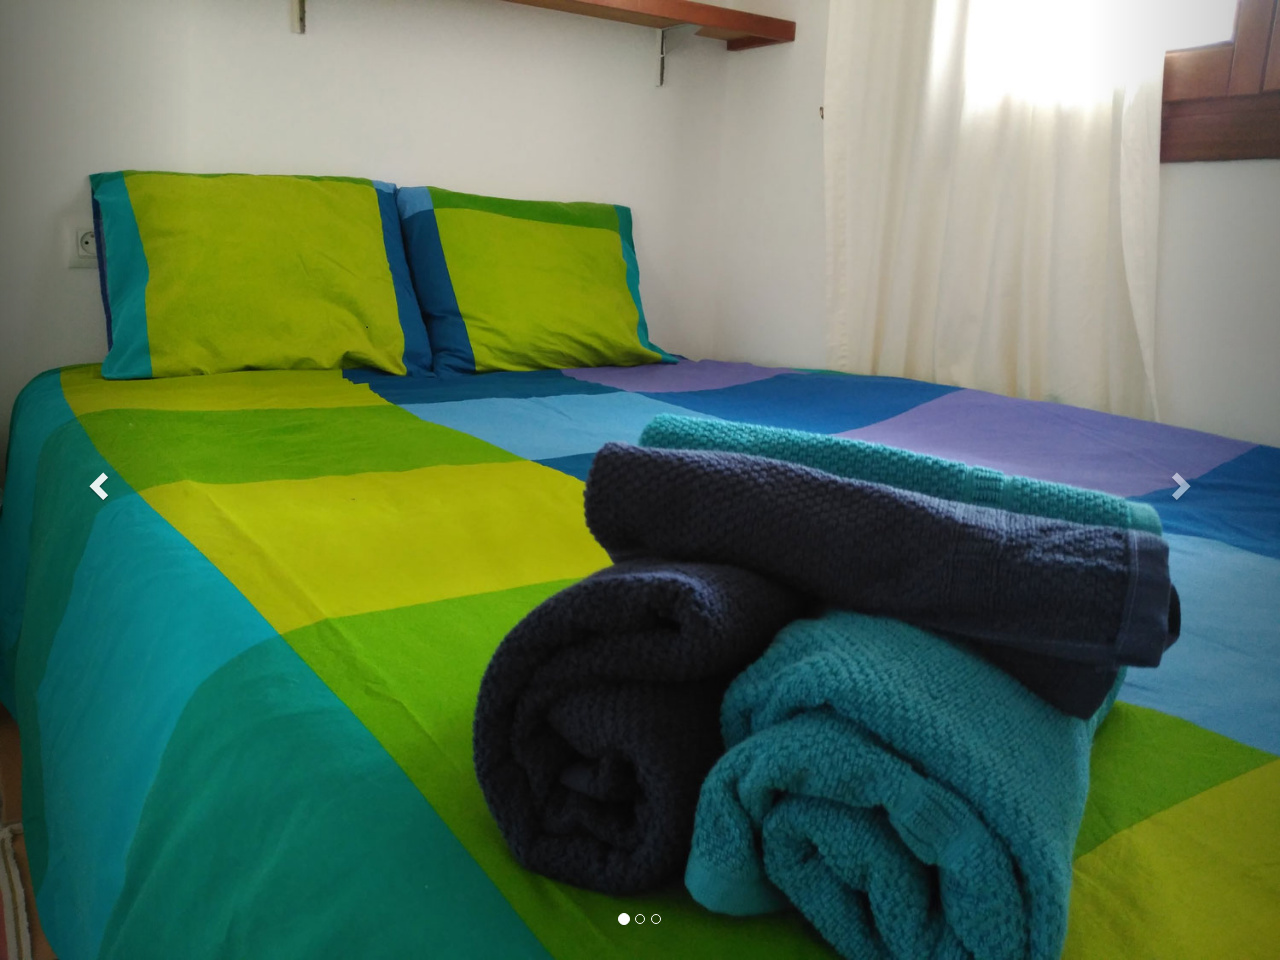
==== index.html @ 8eb799ea "Added carousel" ====
<!DOCTYPE html>
<html lang="en">
<head>
  <title>Bootstrap Example</title>
  <meta charset="utf-8">
  <meta name="viewport" content="width=device-width, initial-scale=1">
  <link rel="stylesheet" href="https://maxcdn.bootstrapcdn.com/bootstrap/3.3.7/css/bootstrap.min.css">
  <script src="https://ajax.googleapis.com/ajax/libs/jquery/3.3.1/jquery.min.js"></script>
  <script src="https://maxcdn.bootstrapcdn.com/bootstrap/3.3.7/js/bootstrap.min.js"></script>
</head>
<body>

  <div id="myCarousel" class="carousel slide" data-ride="carousel">
    <!-- Indicators -->
    <ol class="carousel-indicators">
      <li data-target="#myCarousel" data-slide-to="0" class="active"></li>
      <li data-target="#myCarousel" data-slide-to="1"></li>
      <li data-target="#myCarousel" data-slide-to="2"></li>
    </ol>

    <!-- Wrapper for slides -->
    <div class="carousel-inner">
      <div class="item active">
        <img src="photos/1.jpg" style="width:100%;">
      </div>

      <div class="item">
        <img src="photos/2.jpg" style="width:100%;">
      </div>

      <div class="item">
        <img src="photos/3.jpg" style="width:100%;">
      </div>

      <div class="item">
        <img src="photos/4.jpg" style="width:100%;">
      </div>

      <div class="item">
        <img src="photos/5.jpg" style="width:100%;">
      </div>
    </div>

    <!-- Left and right controls -->
    <a class="left carousel-control" href="#myCarousel" data-slide="prev">
      <span class="glyphicon glyphicon-chevron-left"></span>
      <span class="sr-only">Previous</span>
    </a>
    <a class="right carousel-control" href="#myCarousel" data-slide="next">
      <span class="glyphicon glyphicon-chevron-right"></span>
      <span class="sr-only">Next</span>
    </a>
  </div>

</body>
</html>
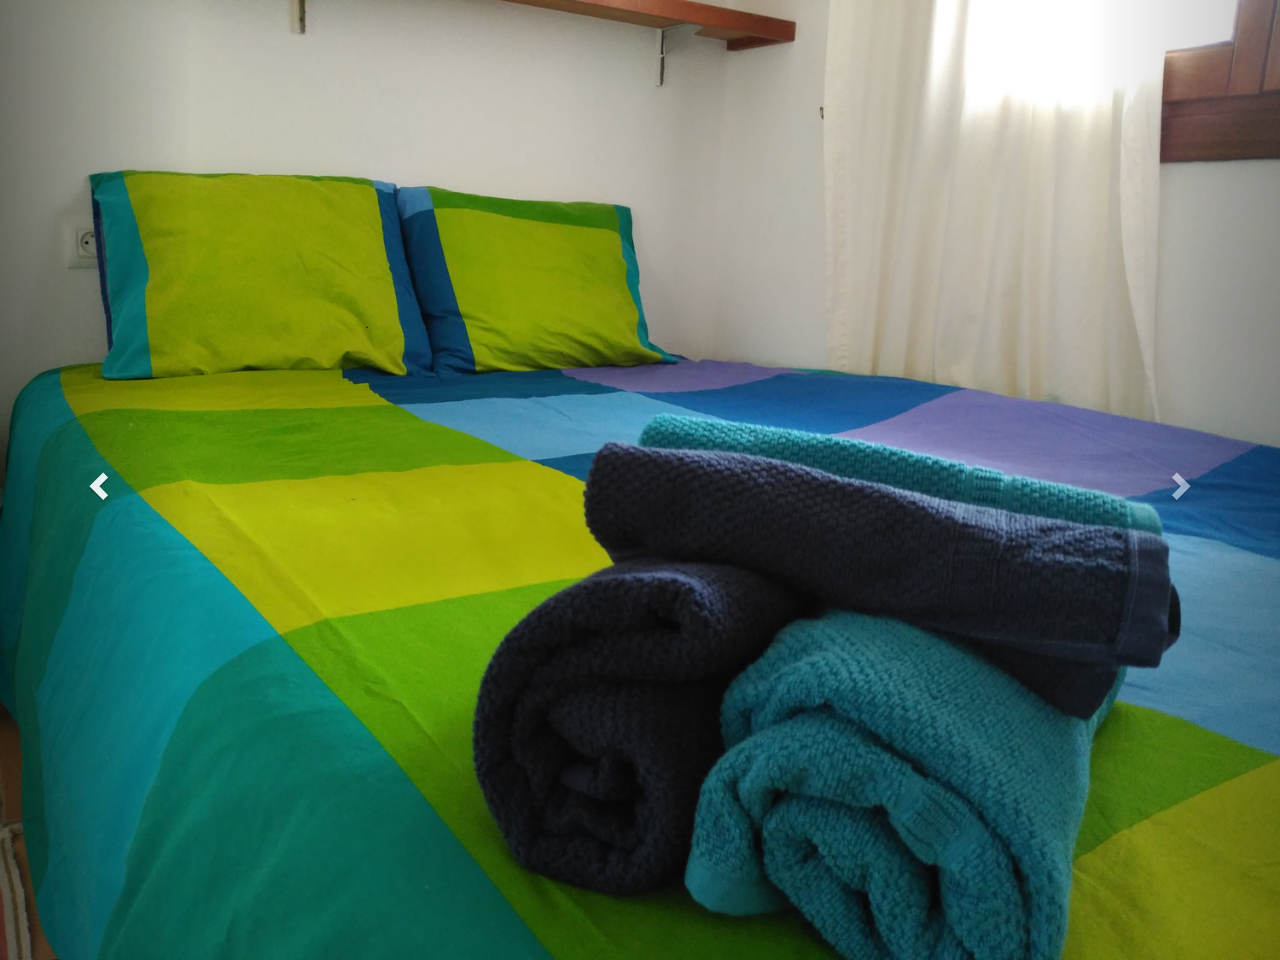
==== commit 6d6f0836: "Removed indicators" ====
--- a/index.html
+++ b/index.html
@@ -12,11 +12,11 @@
 
   <div id="myCarousel" class="carousel slide" data-ride="carousel">
     <!-- Indicators -->
-    <ol class="carousel-indicators">
+    <!-- <ol class="carousel-indicators">
       <li data-target="#myCarousel" data-slide-to="0" class="active"></li>
       <li data-target="#myCarousel" data-slide-to="1"></li>
       <li data-target="#myCarousel" data-slide-to="2"></li>
-    </ol>
+    </ol> -->
 
     <!-- Wrapper for slides -->
     <div class="carousel-inner">
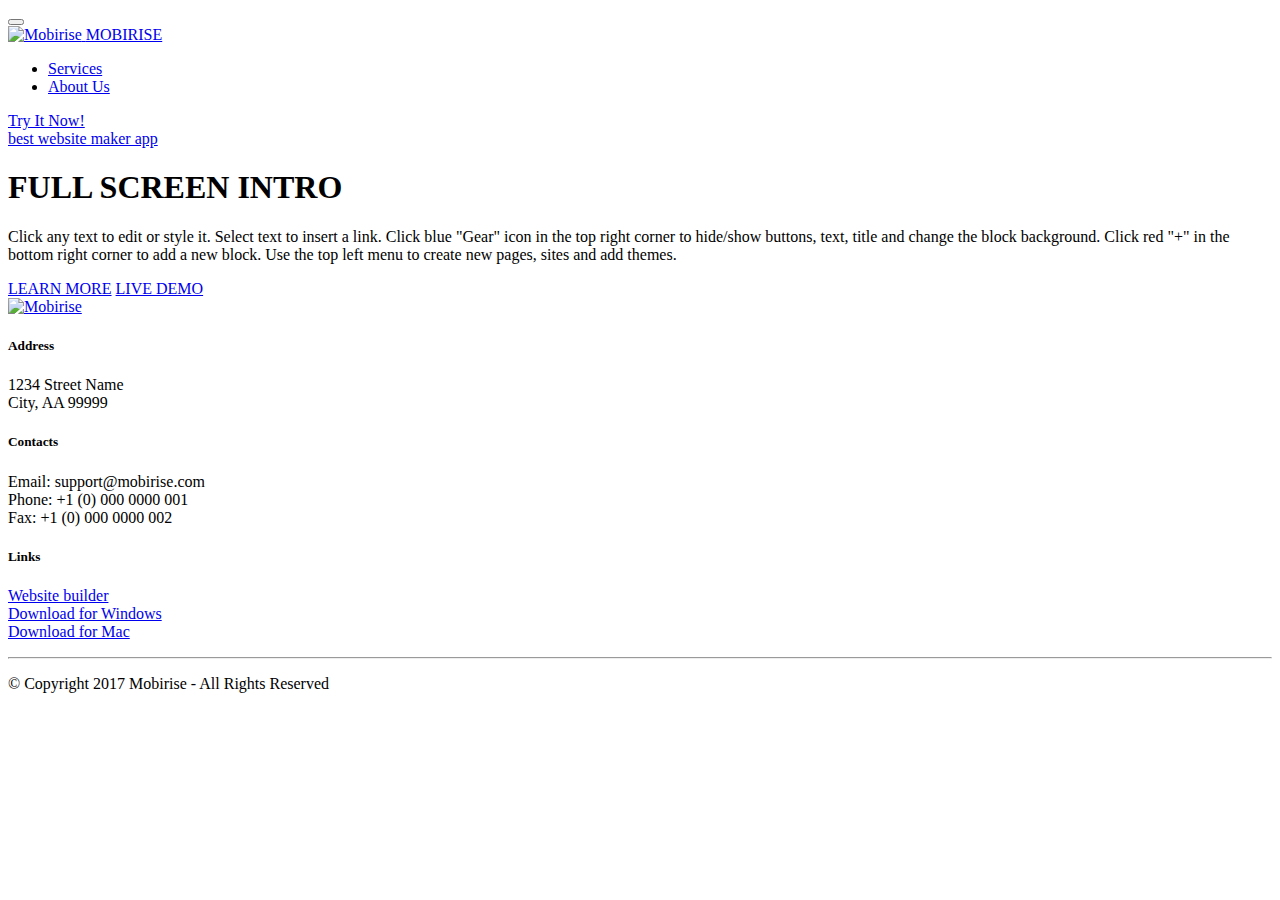
==== commit a758ea97: "Added gallery" ====
--- a/index.html
+++ b/index.html
@@ -1,56 +1,217 @@
 <!DOCTYPE html>
-<html lang="en">
+<html >
 <head>
-  <title>Bootstrap Example</title>
-  <meta charset="utf-8">
-  <meta name="viewport" content="width=device-width, initial-scale=1">
-  <link rel="stylesheet" href="https://maxcdn.bootstrapcdn.com/bootstrap/3.3.7/css/bootstrap.min.css">
-  <script src="https://ajax.googleapis.com/ajax/libs/jquery/3.3.1/jquery.min.js"></script>
-  <script src="https://maxcdn.bootstrapcdn.com/bootstrap/3.3.7/js/bootstrap.min.js"></script>
+  <!-- Site made with Mobirise Website Builder v4.7.1, https://mobirise.com -->
+  <meta charset="UTF-8">
+  <meta http-equiv="X-UA-Compatible" content="IE=edge">
+  <meta name="generator" content="Mobirise v4.7.1, mobirise.com">
+  <meta name="viewport" content="width=device-width, initial-scale=1, minimum-scale=1">
+  <link rel="shortcut icon" href="assets/images/logo2.png" type="image/x-icon">
+  <meta name="description" content="">
+  <title>Home</title>
+  <link rel="stylesheet" href="assets/web/assets/mobirise-icons/mobirise-icons.css">
+  <link rel="stylesheet" href="assets/tether/tether.min.css">
+  <link rel="stylesheet" href="assets/bootstrap/css/bootstrap.min.css">
+  <link rel="stylesheet" href="assets/bootstrap/css/bootstrap-grid.min.css">
+  <link rel="stylesheet" href="assets/bootstrap/css/bootstrap-reboot.min.css">
+  <link rel="stylesheet" href="assets/socicon/css/styles.css">
+  <link rel="stylesheet" href="assets/dropdown/css/style.css">
+  <link rel="stylesheet" href="assets/theme/css/style.css">
+  <link rel="stylesheet" href="assets/mobirise/css/mbr-additional.css" type="text/css">
+  
+  
+  
 </head>
 <body>
-
-  <div id="myCarousel" class="carousel slide" data-ride="carousel">
-    <!-- Indicators -->
-    <!-- <ol class="carousel-indicators">
-      <li data-target="#myCarousel" data-slide-to="0" class="active"></li>
-      <li data-target="#myCarousel" data-slide-to="1"></li>
-      <li data-target="#myCarousel" data-slide-to="2"></li>
-    </ol> -->
-
-    <!-- Wrapper for slides -->
-    <div class="carousel-inner">
-      <div class="item active">
-        <img src="photos/1.jpg" style="width:100%;">
-      </div>
-
-      <div class="item">
-        <img src="photos/2.jpg" style="width:100%;">
-      </div>
-
-      <div class="item">
-        <img src="photos/3.jpg" style="width:100%;">
-      </div>
-
-      <div class="item">
-        <img src="photos/4.jpg" style="width:100%;">
-      </div>
-
-      <div class="item">
-        <img src="photos/5.jpg" style="width:100%;">
-      </div>
+  <section class="menu cid-qPvcOB38Jy" once="menu" id="menu1-e">
+
+    
+
+    <nav class="navbar navbar-expand beta-menu navbar-dropdown align-items-center navbar-fixed-top navbar-toggleable-sm">
+        <button class="navbar-toggler navbar-toggler-right" type="button" data-toggle="collapse" data-target="#navbarSupportedContent" aria-controls="navbarSupportedContent" aria-expanded="false" aria-label="Toggle navigation">
+            <div class="hamburger">
+                <span></span>
+                <span></span>
+                <span></span>
+                <span></span>
+            </div>
+        </button>
+        <div class="menu-logo">
+            <div class="navbar-brand">
+                <span class="navbar-logo">
+                    <a href="https://mobirise.com">
+                         <img src="assets/images/logo2.png" alt="Mobirise" style="height: 3.8rem;">
+                    </a>
+                </span>
+                <span class="navbar-caption-wrap">
+                    <a class="navbar-caption text-white display-4" href="https://mobirise.com">
+                        MOBIRISE
+                    </a>
+                </span>
+            </div>
+        </div>
+        <div class="collapse navbar-collapse" id="navbarSupportedContent">
+            <ul class="navbar-nav nav-dropdown" data-app-modern-menu="true">
+                <li class="nav-item">
+                    <a class="nav-link link text-white display-4" href="https://mobirise.com">
+                        <span class="mbri-home mbr-iconfont mbr-iconfont-btn"></span>
+                        Services
+                    </a>
+                </li>
+                <li class="nav-item">
+                    <a class="nav-link link text-white display-4" href="https://mobirise.com">
+                        <span class="mbri-search mbr-iconfont mbr-iconfont-btn"></span>
+                        About Us
+                    </a>
+                </li>
+            </ul>
+            <div class="navbar-buttons mbr-section-btn">
+                <a class="btn btn-sm btn-primary display-4" href="https://mobirise.com">
+                    <span class="mbri-save mbr-iconfont mbr-iconfont-btn "></span>
+                    Try It Now!
+                </a>
+            </div>
+        </div>
+    </nav>
+</section>
+
+<section class="engine"><a href="https://mobirise.ws/n">best website maker app</a></section><section class="cid-qPvcOBSpel mbr-fullscreen mbr-parallax-background" id="header2-f">
+
+    
+
+    
+
+    <div class="container align-center">
+        <div class="row justify-content-md-center">
+            <div class="mbr-white col-md-10">
+                <h1 class="mbr-section-title mbr-bold pb-3 mbr-fonts-style display-1">
+                    FULL SCREEN INTRO
+                </h1>
+                
+                <p class="mbr-text pb-3 mbr-fonts-style display-5">
+                    Click any text to edit or style it. Select text to insert a link. Click blue "Gear" icon in the top right corner to hide/show buttons, text, title and change the block background. Click red "+" in the bottom right corner to add a new block. Use the top left menu to create new pages, sites and add themes.
+                </p>
+                <div class="mbr-section-btn">
+                    <a class="btn btn-md btn-secondary display-4" href="https://mobirise.com">LEARN MORE</a>
+                    <a class="btn btn-md btn-white-outline display-4" href="https://mobirise.com">LIVE DEMO</a>
+                </div>
+            </div>
+        </div>
     </div>
-
-    <!-- Left and right controls -->
-    <a class="left carousel-control" href="#myCarousel" data-slide="prev">
-      <span class="glyphicon glyphicon-chevron-left"></span>
-      <span class="sr-only">Previous</span>
-    </a>
-    <a class="right carousel-control" href="#myCarousel" data-slide="next">
-      <span class="glyphicon glyphicon-chevron-right"></span>
-      <span class="sr-only">Next</span>
-    </a>
-  </div>
-
+    <div class="mbr-arrow hidden-sm-down" aria-hidden="true">
+        <a href="#next">
+            <i class="mbri-down mbr-iconfont"></i>
+        </a>
+    </div>
+</section>
+
+<section class="cid-qPvcOCq8pX" id="footer1-g">
+
+    
+
+    
+
+    <div class="container">
+        <div class="media-container-row content text-white">
+            <div class="col-12 col-md-3">
+                <div class="media-wrap">
+                    <a href="https://mobirise.com/">
+                        <img src="assets/images/logo2.png" alt="Mobirise">
+                    </a>
+                </div>
+            </div>
+            <div class="col-12 col-md-3 mbr-fonts-style display-7">
+                <h5 class="pb-3">
+                    Address
+                </h5>
+                <p class="mbr-text">
+                    1234 Street Name
+                    <br>City, AA 99999
+                </p>
+            </div>
+            <div class="col-12 col-md-3 mbr-fonts-style display-7">
+                <h5 class="pb-3">
+                    Contacts
+                </h5>
+                <p class="mbr-text">
+                    Email: support@mobirise.com
+                    <br>Phone: +1 (0) 000 0000 001
+                    <br>Fax: +1 (0) 000 0000 002
+                </p>
+            </div>
+            <div class="col-12 col-md-3 mbr-fonts-style display-7">
+                <h5 class="pb-3">
+                    Links
+                </h5>
+                <p class="mbr-text">
+                    <a class="text-primary" href="https://mobirise.com/">Website builder</a>
+                    <br><a class="text-primary" href="https://mobirise.com/mobirise-free-win.zip">Download for Windows</a>
+                    <br><a class="text-primary" href="https://mobirise.com/mobirise-free-mac.zip">Download for Mac</a>
+                </p>
+            </div>
+        </div>
+        <div class="footer-lower">
+            <div class="media-container-row">
+                <div class="col-sm-12">
+                    <hr>
+                </div>
+            </div>
+            <div class="media-container-row mbr-white">
+                <div class="col-sm-6 copyright">
+                    <p class="mbr-text mbr-fonts-style display-7">
+                        © Copyright 2017 Mobirise - All Rights Reserved
+                    </p>
+                </div>
+                <div class="col-md-6">
+                    <div class="social-list align-right">
+                        <div class="soc-item">
+                            <a href="https://twitter.com/mobirise" target="_blank">
+                                <span class="socicon-twitter socicon mbr-iconfont mbr-iconfont-social"></span>
+                            </a>
+                        </div>
+                        <div class="soc-item">
+                            <a href="https://www.facebook.com/pages/Mobirise/1616226671953247" target="_blank">
+                                <span class="socicon-facebook socicon mbr-iconfont mbr-iconfont-social"></span>
+                            </a>
+                        </div>
+                        <div class="soc-item">
+                            <a href="https://www.youtube.com/c/mobirise" target="_blank">
+                                <span class="socicon-youtube socicon mbr-iconfont mbr-iconfont-social"></span>
+                            </a>
+                        </div>
+                        <div class="soc-item">
+                            <a href="https://instagram.com/mobirise" target="_blank">
+                                <span class="socicon-instagram socicon mbr-iconfont mbr-iconfont-social"></span>
+                            </a>
+                        </div>
+                        <div class="soc-item">
+                            <a href="https://plus.google.com/u/0/+Mobirise" target="_blank">
+                                <span class="socicon-googleplus socicon mbr-iconfont mbr-iconfont-social"></span>
+                            </a>
+                        </div>
+                        <div class="soc-item">
+                            <a href="https://www.behance.net/Mobirise" target="_blank">
+                                <span class="socicon-behance socicon mbr-iconfont mbr-iconfont-social"></span>
+                            </a>
+                        </div>
+                    </div>
+                </div>
+            </div>
+        </div>
+    </div>
+</section>
+
+
+  <script src="assets/web/assets/jquery/jquery.min.js"></script>
+  <script src="assets/popper/popper.min.js"></script>
+  <script src="assets/tether/tether.min.js"></script>
+  <script src="assets/bootstrap/js/bootstrap.min.js"></script>
+  <script src="assets/dropdown/js/script.min.js"></script>
+  <script src="assets/touchswipe/jquery.touch-swipe.min.js"></script>
+  <script src="assets/parallax/jarallax.min.js"></script>
+  <script src="assets/smoothscroll/smooth-scroll.js"></script>
+  <script src="assets/theme/js/script.js"></script>
+  
+  
 </body>
-</html>
+</html>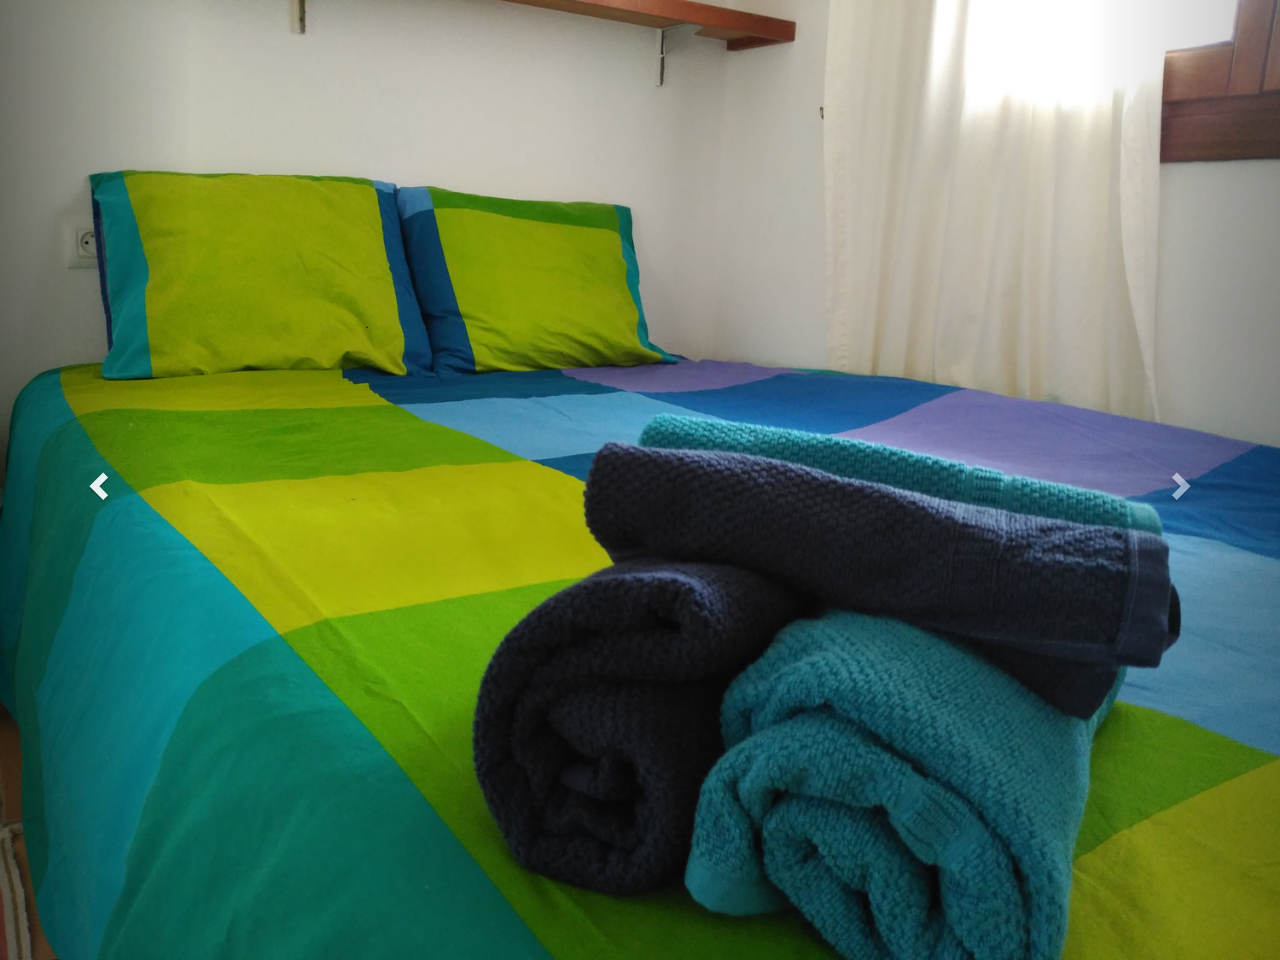
==== commit 7ebea6cc: "Replaced overwritten index" ====
--- a/index.html
+++ b/index.html
@@ -1,217 +1,56 @@
 <!DOCTYPE html>
-<html >
+<html lang="en">
 <head>
-  <!-- Site made with Mobirise Website Builder v4.7.1, https://mobirise.com -->
-  <meta charset="UTF-8">
-  <meta http-equiv="X-UA-Compatible" content="IE=edge">
-  <meta name="generator" content="Mobirise v4.7.1, mobirise.com">
-  <meta name="viewport" content="width=device-width, initial-scale=1, minimum-scale=1">
-  <link rel="shortcut icon" href="assets/images/logo2.png" type="image/x-icon">
-  <meta name="description" content="">
-  <title>Home</title>
-  <link rel="stylesheet" href="assets/web/assets/mobirise-icons/mobirise-icons.css">
-  <link rel="stylesheet" href="assets/tether/tether.min.css">
-  <link rel="stylesheet" href="assets/bootstrap/css/bootstrap.min.css">
-  <link rel="stylesheet" href="assets/bootstrap/css/bootstrap-grid.min.css">
-  <link rel="stylesheet" href="assets/bootstrap/css/bootstrap-reboot.min.css">
-  <link rel="stylesheet" href="assets/socicon/css/styles.css">
-  <link rel="stylesheet" href="assets/dropdown/css/style.css">
-  <link rel="stylesheet" href="assets/theme/css/style.css">
-  <link rel="stylesheet" href="assets/mobirise/css/mbr-additional.css" type="text/css">
-  
-  
-  
+  <title>Bootstrap Example</title>
+  <meta charset="utf-8">
+  <meta name="viewport" content="width=device-width, initial-scale=1">
+  <link rel="stylesheet" href="https://maxcdn.bootstrapcdn.com/bootstrap/3.3.7/css/bootstrap.min.css">
+  <script src="https://ajax.googleapis.com/ajax/libs/jquery/3.3.1/jquery.min.js"></script>
+  <script src="https://maxcdn.bootstrapcdn.com/bootstrap/3.3.7/js/bootstrap.min.js"></script>
 </head>
 <body>
-  <section class="menu cid-qPvcOB38Jy" once="menu" id="menu1-e">
 
-    
+  <div id="myCarousel" class="carousel slide" data-ride="carousel">
+    <!-- Indicators -->
+    <!-- <ol class="carousel-indicators">
+      <li data-target="#myCarousel" data-slide-to="0" class="active"></li>
+      <li data-target="#myCarousel" data-slide-to="1"></li>
+      <li data-target="#myCarousel" data-slide-to="2"></li>
+    </ol> -->
 
-    <nav class="navbar navbar-expand beta-menu navbar-dropdown align-items-center navbar-fixed-top navbar-toggleable-sm">
-        <button class="navbar-toggler navbar-toggler-right" type="button" data-toggle="collapse" data-target="#navbarSupportedContent" aria-controls="navbarSupportedContent" aria-expanded="false" aria-label="Toggle navigation">
-            <div class="hamburger">
-                <span></span>
-                <span></span>
-                <span></span>
-                <span></span>
-            </div>
-        </button>
-        <div class="menu-logo">
-            <div class="navbar-brand">
-                <span class="navbar-logo">
-                    <a href="https://mobirise.com">
-                         <img src="assets/images/logo2.png" alt="Mobirise" style="height: 3.8rem;">
-                    </a>
-                </span>
-                <span class="navbar-caption-wrap">
-                    <a class="navbar-caption text-white display-4" href="https://mobirise.com">
-                        MOBIRISE
-                    </a>
-                </span>
-            </div>
-        </div>
-        <div class="collapse navbar-collapse" id="navbarSupportedContent">
-            <ul class="navbar-nav nav-dropdown" data-app-modern-menu="true">
-                <li class="nav-item">
-                    <a class="nav-link link text-white display-4" href="https://mobirise.com">
-                        <span class="mbri-home mbr-iconfont mbr-iconfont-btn"></span>
-                        Services
-                    </a>
-                </li>
-                <li class="nav-item">
-                    <a class="nav-link link text-white display-4" href="https://mobirise.com">
-                        <span class="mbri-search mbr-iconfont mbr-iconfont-btn"></span>
-                        About Us
-                    </a>
-                </li>
-            </ul>
-            <div class="navbar-buttons mbr-section-btn">
-                <a class="btn btn-sm btn-primary display-4" href="https://mobirise.com">
-                    <span class="mbri-save mbr-iconfont mbr-iconfont-btn "></span>
-                    Try It Now!
-                </a>
-            </div>
-        </div>
-    </nav>
-</section>
+    <!-- Wrapper for slides -->
+    <div class="carousel-inner">
+      <div class="item active">
+        <img src="photos/1.jpg" style="width:100%;">
+      </div>
 
-<section class="engine"><a href="https://mobirise.ws/n">best website maker app</a></section><section class="cid-qPvcOBSpel mbr-fullscreen mbr-parallax-background" id="header2-f">
+      <div class="item">
+        <img src="photos/2.jpg" style="width:100%;">
+      </div>
 
-    
+      <div class="item">
+        <img src="photos/3.jpg" style="width:100%;">
+      </div>
 
-    
+      <div class="item">
+        <img src="photos/4.jpg" style="width:100%;">
+      </div>
 
-    <div class="container align-center">
-        <div class="row justify-content-md-center">
-            <div class="mbr-white col-md-10">
-                <h1 class="mbr-section-title mbr-bold pb-3 mbr-fonts-style display-1">
-                    FULL SCREEN INTRO
-                </h1>
-                
-                <p class="mbr-text pb-3 mbr-fonts-style display-5">
-                    Click any text to edit or style it. Select text to insert a link. Click blue "Gear" icon in the top right corner to hide/show buttons, text, title and change the block background. Click red "+" in the bottom right corner to add a new block. Use the top left menu to create new pages, sites and add themes.
-                </p>
-                <div class="mbr-section-btn">
-                    <a class="btn btn-md btn-secondary display-4" href="https://mobirise.com">LEARN MORE</a>
-                    <a class="btn btn-md btn-white-outline display-4" href="https://mobirise.com">LIVE DEMO</a>
-                </div>
-            </div>
-        </div>
+      <div class="item">
+        <img src="photos/5.jpg" style="width:100%;">
+      </div>
     </div>
-    <div class="mbr-arrow hidden-sm-down" aria-hidden="true">
-        <a href="#next">
-            <i class="mbri-down mbr-iconfont"></i>
-        </a>
-    </div>
-</section>
 
-<section class="cid-qPvcOCq8pX" id="footer1-g">
+    <!-- Left and right controls -->
+    <a class="left carousel-control" href="#myCarousel" data-slide="prev">
+      <span class="glyphicon glyphicon-chevron-left"></span>
+      <span class="sr-only">Previous</span>
+    </a>
+    <a class="right carousel-control" href="#myCarousel" data-slide="next">
+      <span class="glyphicon glyphicon-chevron-right"></span>
+      <span class="sr-only">Next</span>
+    </a>
+  </div>
 
-    
-
-    
-
-    <div class="container">
-        <div class="media-container-row content text-white">
-            <div class="col-12 col-md-3">
-                <div class="media-wrap">
-                    <a href="https://mobirise.com/">
-                        <img src="assets/images/logo2.png" alt="Mobirise">
-                    </a>
-                </div>
-            </div>
-            <div class="col-12 col-md-3 mbr-fonts-style display-7">
-                <h5 class="pb-3">
-                    Address
-                </h5>
-                <p class="mbr-text">
-                    1234 Street Name
-                    <br>City, AA 99999
-                </p>
-            </div>
-            <div class="col-12 col-md-3 mbr-fonts-style display-7">
-                <h5 class="pb-3">
-                    Contacts
-                </h5>
-                <p class="mbr-text">
-                    Email: support@mobirise.com
-                    <br>Phone: +1 (0) 000 0000 001
-                    <br>Fax: +1 (0) 000 0000 002
-                </p>
-            </div>
-            <div class="col-12 col-md-3 mbr-fonts-style display-7">
-                <h5 class="pb-3">
-                    Links
-                </h5>
-                <p class="mbr-text">
-                    <a class="text-primary" href="https://mobirise.com/">Website builder</a>
-                    <br><a class="text-primary" href="https://mobirise.com/mobirise-free-win.zip">Download for Windows</a>
-                    <br><a class="text-primary" href="https://mobirise.com/mobirise-free-mac.zip">Download for Mac</a>
-                </p>
-            </div>
-        </div>
-        <div class="footer-lower">
-            <div class="media-container-row">
-                <div class="col-sm-12">
-                    <hr>
-                </div>
-            </div>
-            <div class="media-container-row mbr-white">
-                <div class="col-sm-6 copyright">
-                    <p class="mbr-text mbr-fonts-style display-7">
-                        © Copyright 2017 Mobirise - All Rights Reserved
-                    </p>
-                </div>
-                <div class="col-md-6">
-                    <div class="social-list align-right">
-                        <div class="soc-item">
-                            <a href="https://twitter.com/mobirise" target="_blank">
-                                <span class="socicon-twitter socicon mbr-iconfont mbr-iconfont-social"></span>
-                            </a>
-                        </div>
-                        <div class="soc-item">
-                            <a href="https://www.facebook.com/pages/Mobirise/1616226671953247" target="_blank">
-                                <span class="socicon-facebook socicon mbr-iconfont mbr-iconfont-social"></span>
-                            </a>
-                        </div>
-                        <div class="soc-item">
-                            <a href="https://www.youtube.com/c/mobirise" target="_blank">
-                                <span class="socicon-youtube socicon mbr-iconfont mbr-iconfont-social"></span>
-                            </a>
-                        </div>
-                        <div class="soc-item">
-                            <a href="https://instagram.com/mobirise" target="_blank">
-                                <span class="socicon-instagram socicon mbr-iconfont mbr-iconfont-social"></span>
-                            </a>
-                        </div>
-                        <div class="soc-item">
-                            <a href="https://plus.google.com/u/0/+Mobirise" target="_blank">
-                                <span class="socicon-googleplus socicon mbr-iconfont mbr-iconfont-social"></span>
-                            </a>
-                        </div>
-                        <div class="soc-item">
-                            <a href="https://www.behance.net/Mobirise" target="_blank">
-                                <span class="socicon-behance socicon mbr-iconfont mbr-iconfont-social"></span>
-                            </a>
-                        </div>
-                    </div>
-                </div>
-            </div>
-        </div>
-    </div>
-</section>
-
-
-  <script src="assets/web/assets/jquery/jquery.min.js"></script>
-  <script src="assets/popper/popper.min.js"></script>
-  <script src="assets/tether/tether.min.js"></script>
-  <script src="assets/bootstrap/js/bootstrap.min.js"></script>
-  <script src="assets/dropdown/js/script.min.js"></script>
-  <script src="assets/touchswipe/jquery.touch-swipe.min.js"></script>
-  <script src="assets/parallax/jarallax.min.js"></script>
-  <script src="assets/smoothscroll/smooth-scroll.js"></script>
-  <script src="assets/theme/js/script.js"></script>
-  
-  
 </body>
 </html>